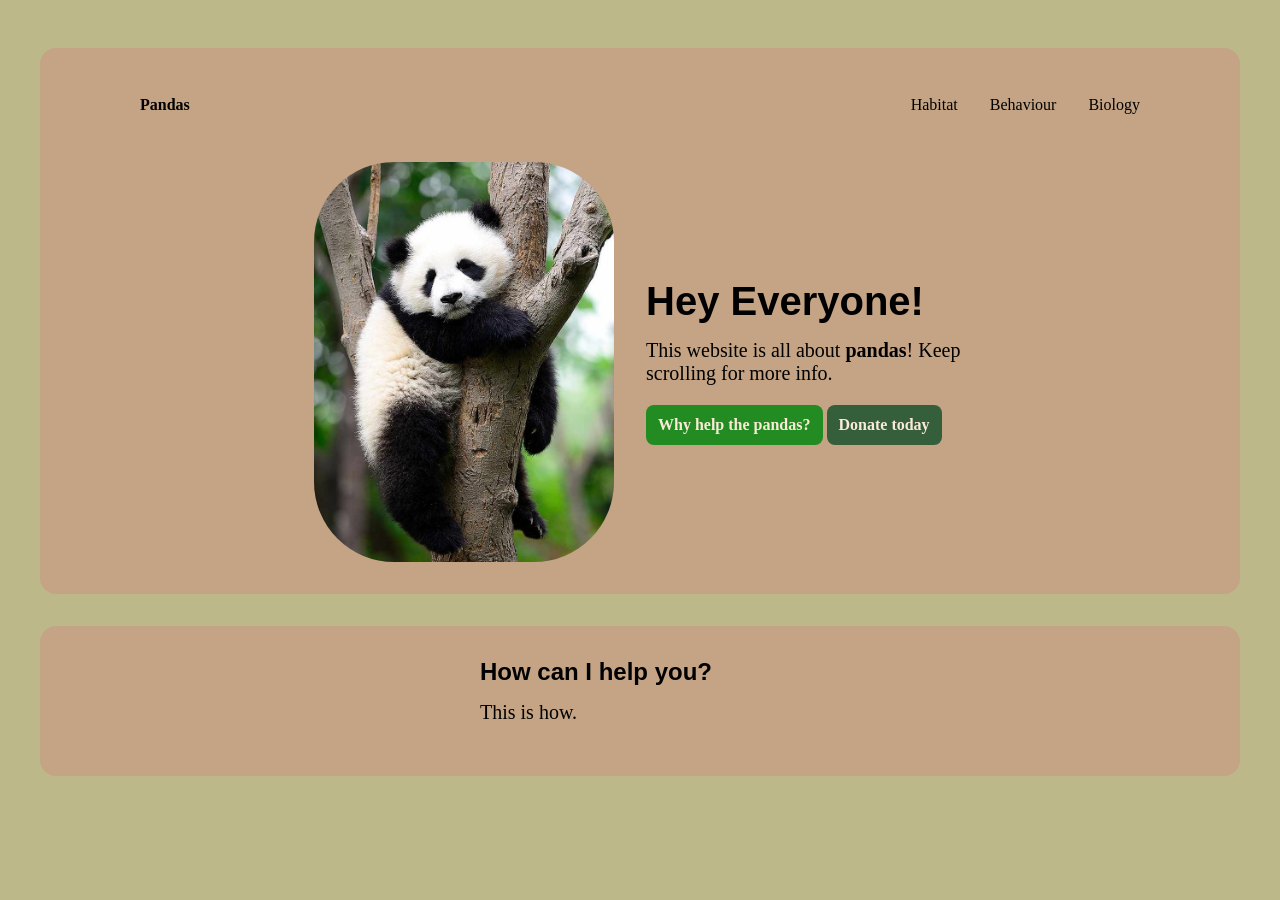
==== index.html @ cd6fd626 "all panda links" ====
<!DOCTYPE html>
<html lang="en">

<head>
    <meta charset="UTF-8">
    <meta name="viewport" content="width=device-width, initial-scale=1.0">
    <title>Pandas</title>
    <link rel="stylesheet" href="header.css">
</head>

<body>
    <header>
        <nav>
            <ul>
                <li><a href="index.html">Pandas</a></li>
                <li><a href="habitat.html">Habitat</a></li>
                <li><a href="behaviour.html">Behaviour</a></li>
                <li><a href="biology.html">Biology</a></li>
            </ul>
        </nav>
        <div class="flex-container">
            <img height="400px" width="300px" src="images/panda_head.jpeg">
            <div class="text-container">
                <h1>Hey Everyone!</h1>
                <p>This website is all about <strong>pandas</strong>! Keep scrolling for more info.</p>
                <a href="" class="cta-button">Why help the pandas?</a>
                <a href="https://www.panda.org.au/articles/Fundraising%20for%20PANDA"
                    class="cta-button secondary">Donate today</a>
                <!-- cta: call to action -->
            </div>
        </div>
    </header>

    <section>
        <div class="flex-container">
            <div class="text-container">
                <h2>How can I help you?</h2>
                <p>This is how.</p>
            </div>
        </div>
    </section>
</body>

</html>
---- header.css ----
@import url('https://fonts.googleapis.com/css2?family=Roboto+Slab:wght@100..900&display=swap');

:root {
    --base-colour: #BCB88A;
    --text-colour: #000000;
    --primary-colour: #228B22;
    --secondary-colour: #355E3B;
    --trunk-colour: #C4A484;
    --trunk-colour2: #C27E79;
    --sky-colour: #87CEEB;
}

* {
    margin: 0;
    padding: 0;
    box-sizing: border-box;
}

html {
    font-family: Roboto, 'Times New Roman', Times, serif;
    color: var(--text-colour)
}

body {
    padding: 1rem;
    background-color: var(--base-colour);
}

h1,
h2,
h3 {
    font-family: 'Gill Sans', 'Gill Sans MT', Calibri, 'Trebuchet MS', sans-serif;
}

nav {
    margin: 1em auto 3em auto;
    width: min(1000px, 100%);
}

nav ul {
    display: flex;
    align-items: center;
    list-style-type: none;
    gap: 2em;
}

nav li:first-child {
    margin-right: auto;
    font-family: Georgia, 'Times New Roman', Times, serif;
    font-weight: bold;
}

nav a {
    text-decoration: none;
    color: var(--text-colour)
}

nav a:hover {
    text-decoration: underline;
}

header,
section {
    margin: 2em auto;
    width: min(75em, 100%);
    background-color: var(--trunk-colour);
    padding: min(2em, 15%);
    border-radius: 1em;
}

.flex-container {
    display: flex;
    justify-content: center;
    align-items: center;
    flex-wrap: wrap;
    gap: 2em;
}

header img {
    max-width: 100%;
    border-radius: 5em;
    object-fit: cover;
    object-position: bottom;
}

.text-container {
    flex: 0 1 20em;
}

h1 {
    font-size: 2.5rem;
}

.text-container p {
    margin: .75em 0 1em 0;
    font-size: 1.25rem;
}

.cta-button {
    display: inline-block;
    text-decoration: none;
    color: antiquewhite;
    background-color: var(--primary-colour);
    padding: .70em 0.75em;
    border-radius: 0.5em;
    font-weight: 600;
}

.secondary {
    background-color: var(--secondary-colour);
}
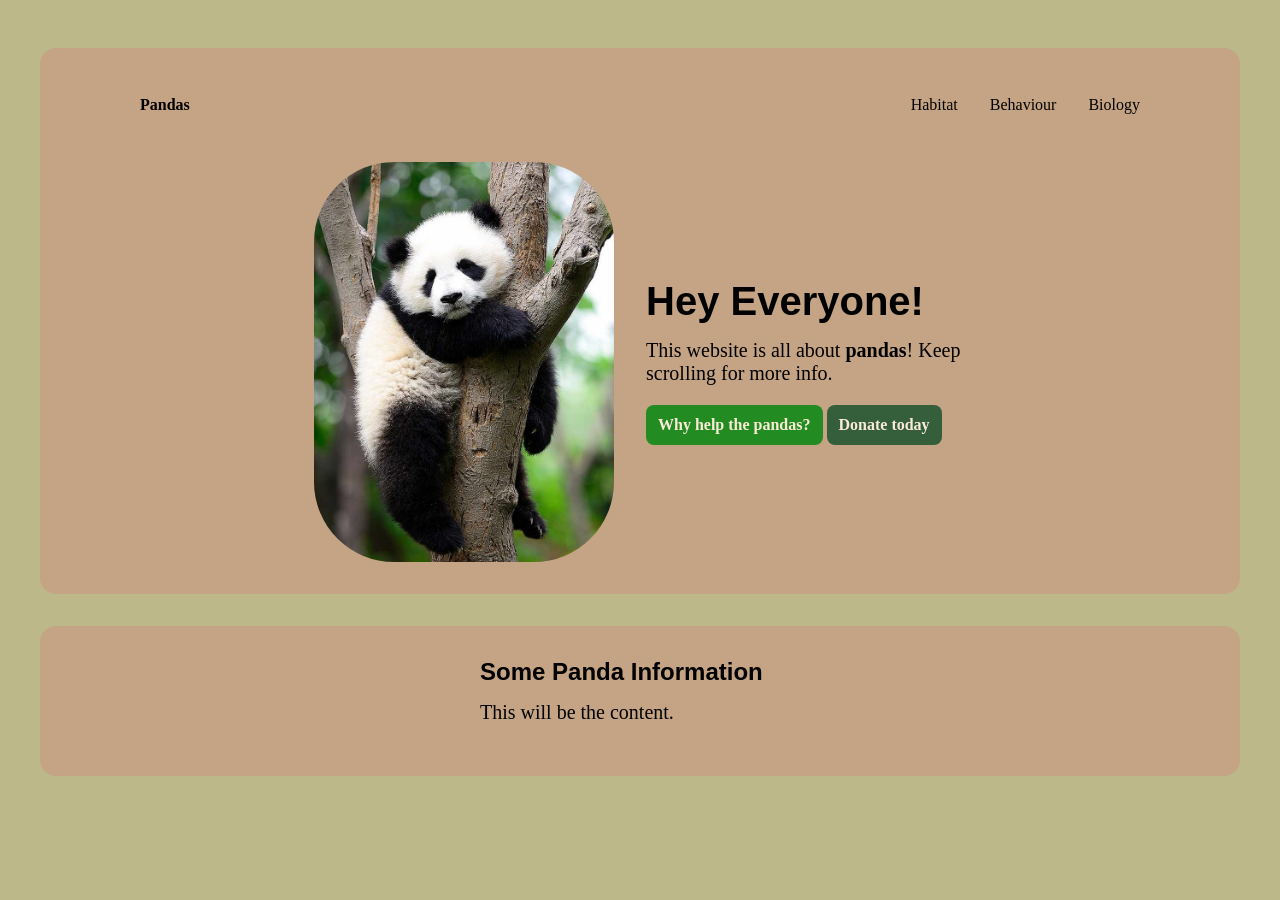
==== commit bc402048: "made links lead to somewhere" ====
--- a/index.html
+++ b/index.html
@@ -34,8 +34,8 @@
     <section>
         <div class="flex-container">
             <div class="text-container">
-                <h2>How can I help you?</h2>
-                <p>This is how.</p>
+                <h2>Some Panda Information</h2>
+                <p>This will be the content.</p>
             </div>
         </div>
     </section>
